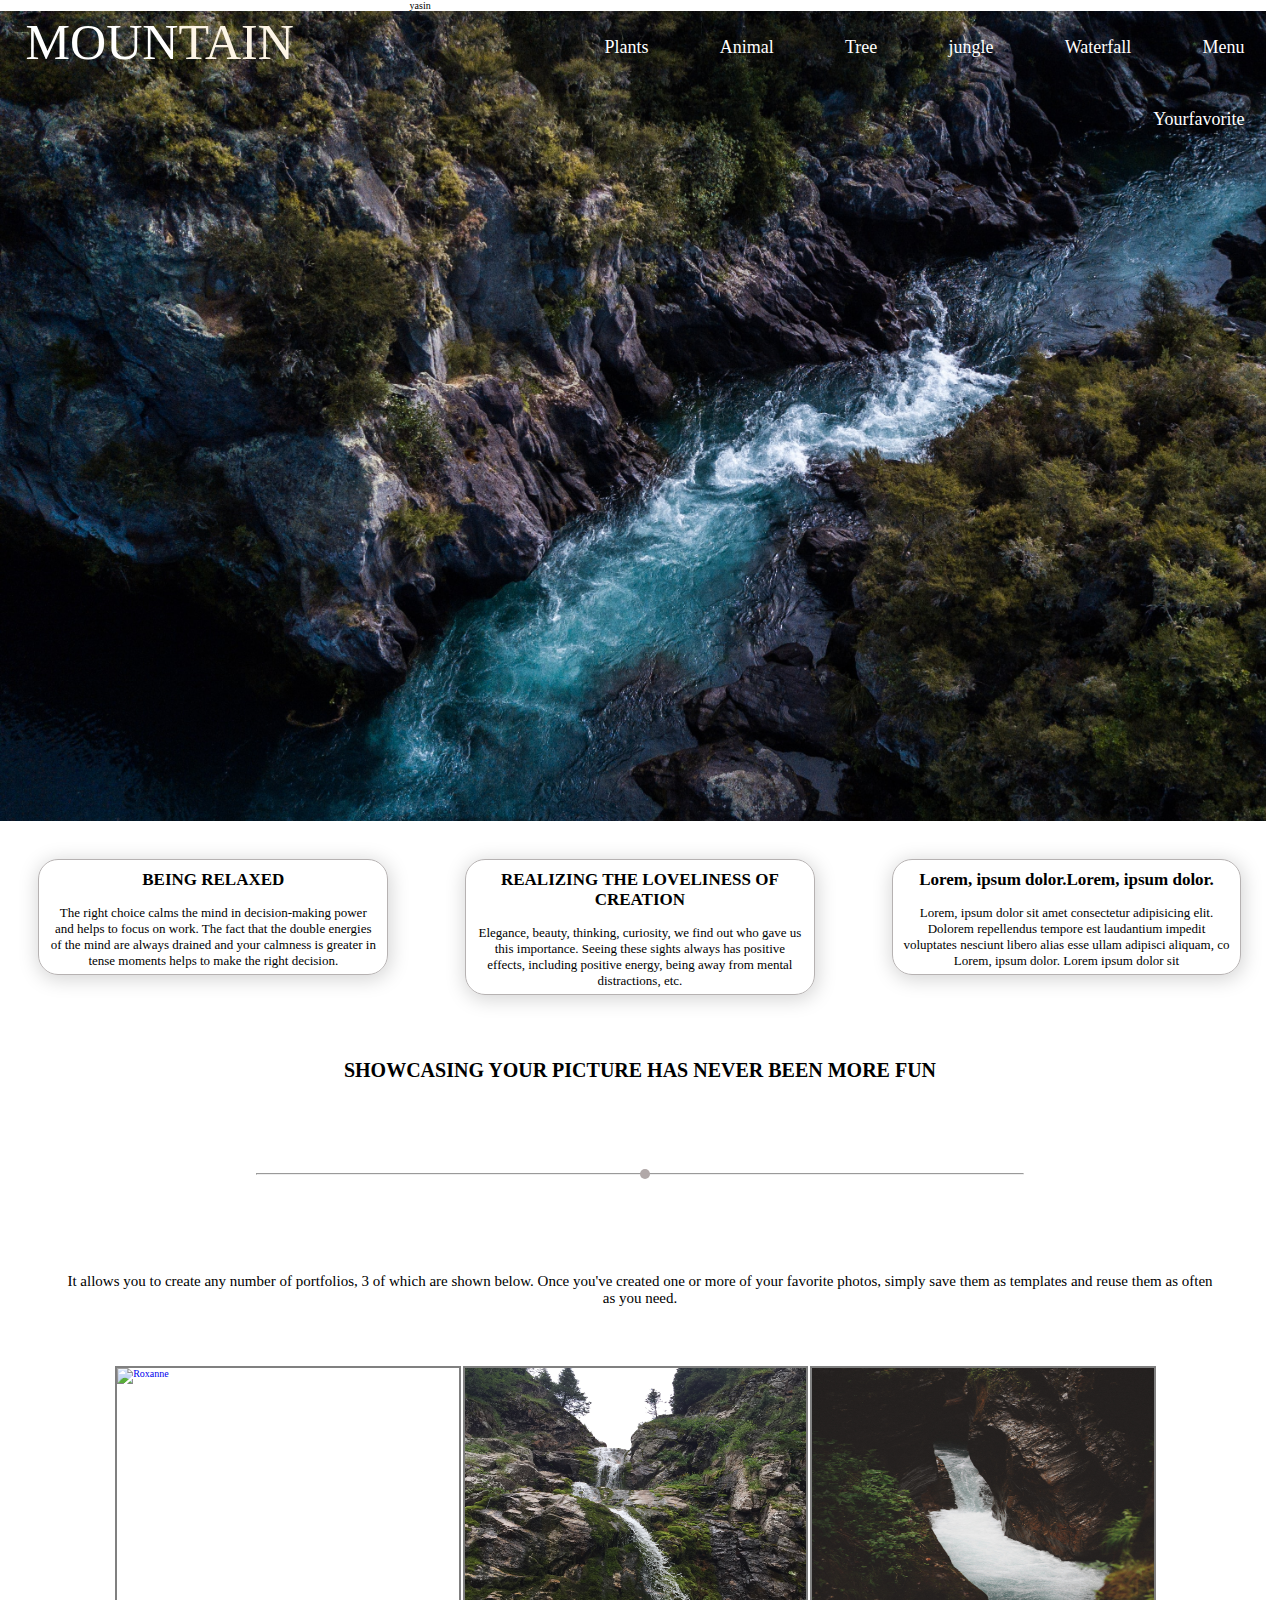
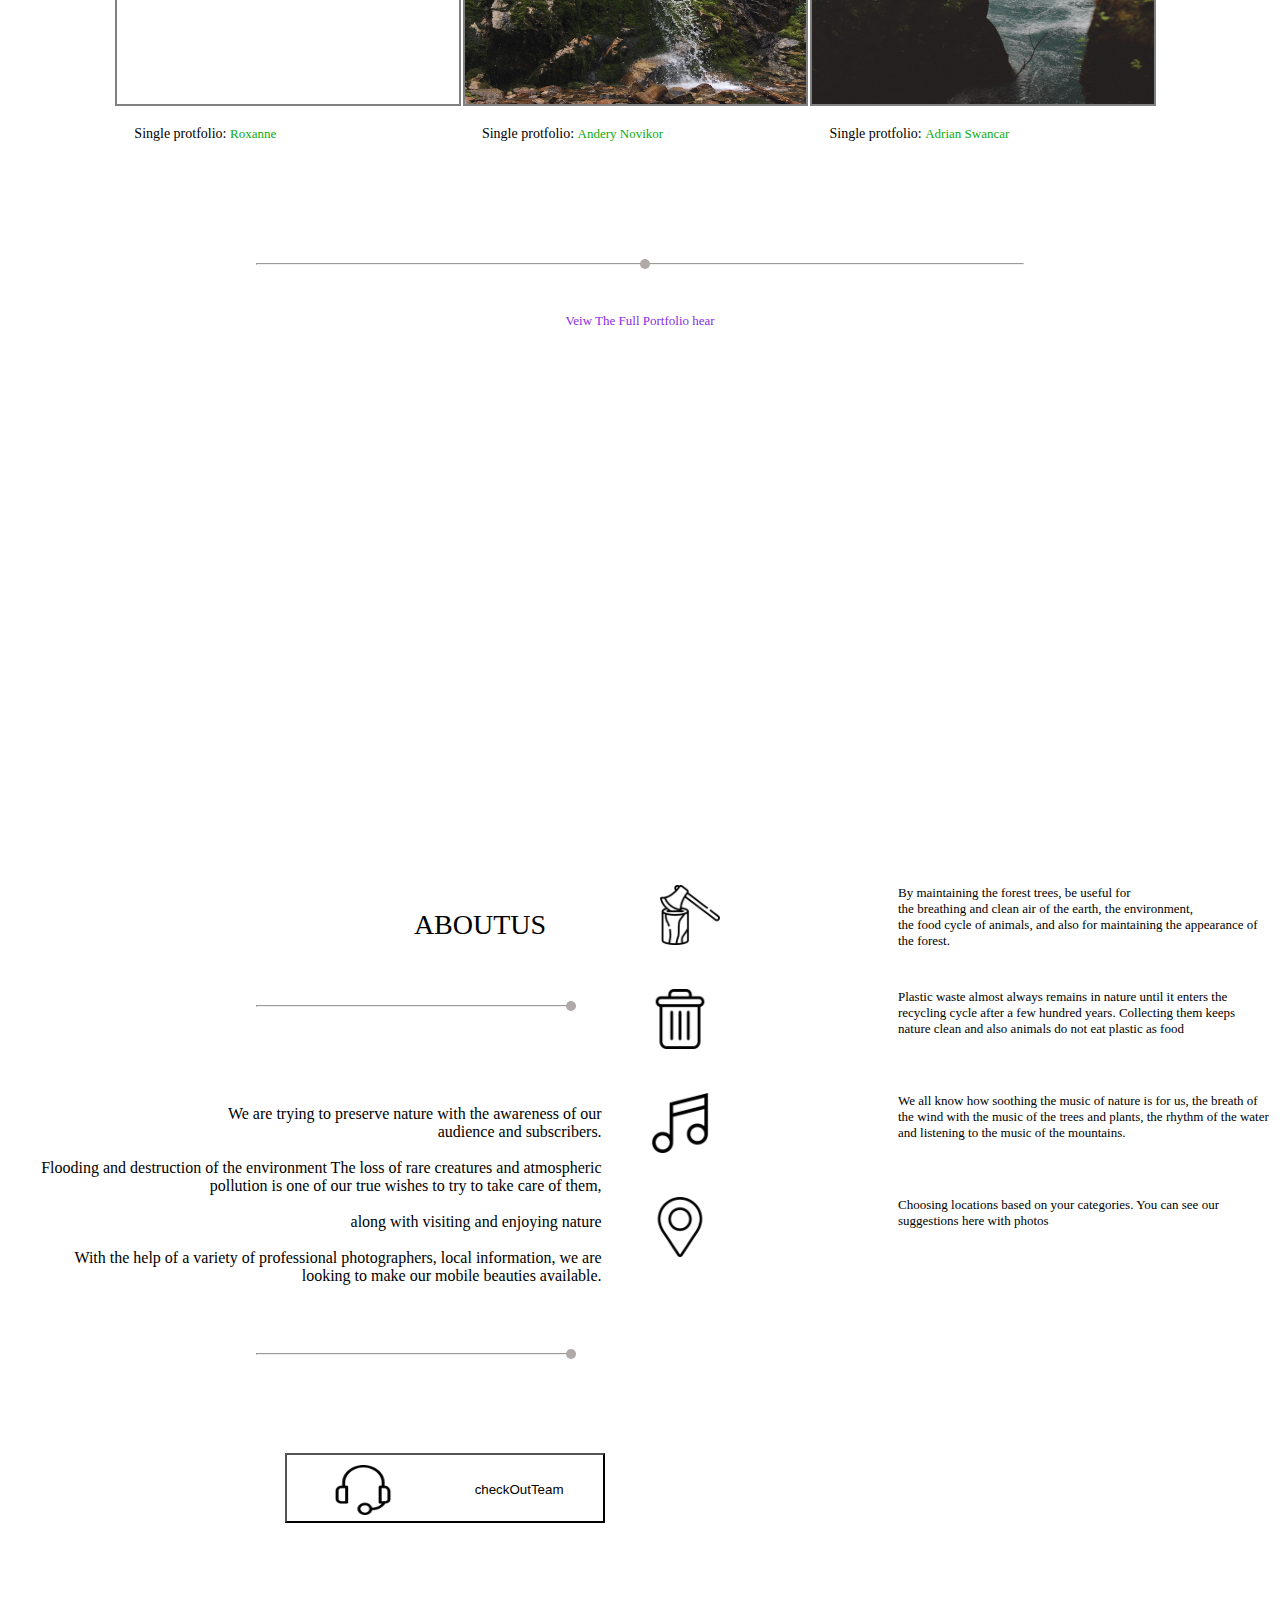
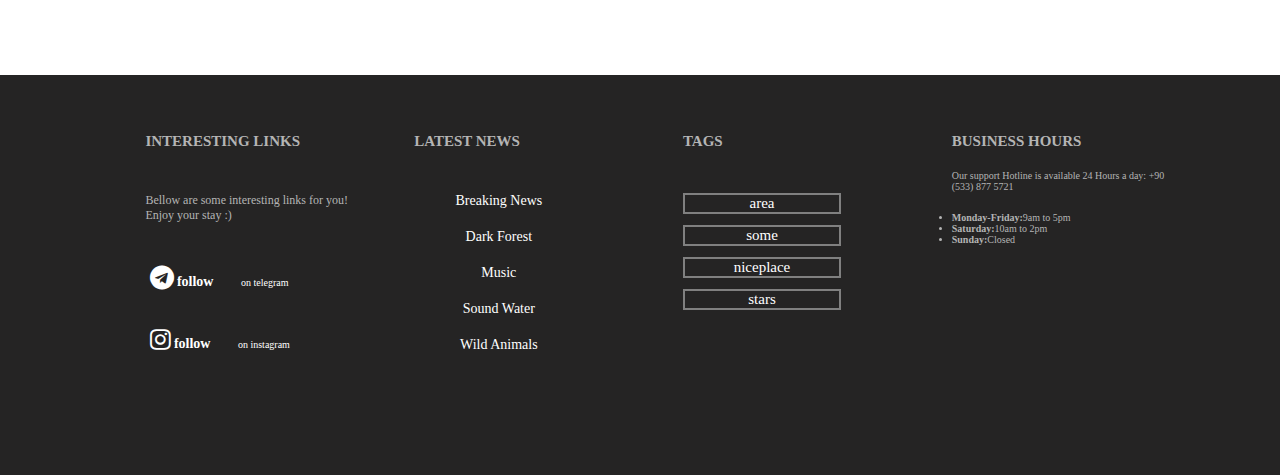
==== Mainpage.html @ f6d327dd "approve" ====
<!DOCTYPE html>
<html lang="en">
  <head>
    <meta charset="UTF-8" />
    <meta http-equiv="X-UA-Compatible" content="IE=edge" />
    <meta name="viewport" content="width=device-width, initial-scale=1.0" />
    <title>mountain</title>
    <link rel="stylesheet" href="Mainpage.css" />
    <link
      rel="stylesheet" 
      href="https://cdnjs.cloudflare.com/ajax/libs/font-awesome/4.7.0/css/font-awesome.min.css"
    />
  </head>

  <body>
    <header>
      <div class="menu" id="title"><span class="title">MOUN</span>TAIN</div>
      <div>
        yasin
      </div>
      <ul class="menu2">
        <li>
          <a class="menutools" id="menutools1" href="Mainpage.html">Menu</a>
        </li>
        <li>
          <a class="menutools" id="menutools2" href="Mainpage.html"
            >Waterfall</a
          >
        </li>
        <li>
          <a class="menutools" id="menutools3" href="Mainpage.html">jungle</a>
        </li>
        <li>
          <a class="menutools" id="menutools4" href="Mainpage.html">Tree</a>
        </li>
        <li>
          <a class="menutools" id="menutools5" href="Mainpage.html">Animal</a>
        </li>
        <li>
          <a class="menutools" id="menutools6" href="Mainpage.html">Plants</a>
        </li>
        <li>
          <a class="menutools" id="menutools7" href="Mainpage.html"
            >Yourfavorite</a
          >
        </li>
      </ul>
    </header>
    <!-- <img class="imgtitle" src="img/j-v-RRWc_JGSXYs-unsplash.jpg" alt="" /> -->
    <div class="imgtitle"></div>
    <aside class="aside">
      <div class="suggestion">
        <h1>BEING RELAXED</h1>

        <p class="padding">
          The right choice calms the mind in decision-making power and helps to
          focus on work. The fact that the double energies of the mind are
          always drained and your calmness is greater in tense moments helps to
          make the right decision. <br />
        </p>
      </div>

      <div class="suggestion">
        <h1>REALIZING THE LOVELINESS OF CREATION</h1>
        <p>
          Elegance, beauty, thinking, curiosity, we find out who gave us this
          importance. Seeing these sights always has positive effects, including
          positive energy, being away from mental distractions, etc.
        </p>
      </div>

      <div class="suggestion">
        <h1>Lorem, ipsum dolor.Lorem, ipsum dolor.</h1>
        <p class="padding">
          Lorem, ipsum dolor sit amet consectetur adipisicing elit. Dolorem
          repellendus tempore est laudantium impedit voluptates nesciunt libero
          alias esse ullam adipisci aliquam, co Lorem, ipsum dolor. Lorem ipsum
          dolor sit
        </p>
      </div>

      <div class="yourphoto" id="yourphoto">
        <h1>SHOWCASING YOUR PICTURE HAS NEVER BEEN MORE FUN</h1>
        <br />
      </div>

      <div class="padding2">
        <hr class="hr1" id="hr1" />
        <span class="h2"></span>
      </div>

      <p class="uploudphoto">
        It allows you to create any number of portfolios, 3 of which are shown
        below. Once you've created one or more of your favorite photos, simply
        save them as templates and reuse them as often as you need.
      </p>

      <div class="uploudyourphoto">
        <a
          title="Roxanne"
          href="https://images.unsplash.com/photo-1618425064898-c9d9db022585?ixlib=rb-1.2.1&ixid=MnwxMjA3fDB8MHxzZWFyY2h8NXx8bWF1bnRhaW58ZW58MHx8MHx8&auto=format&fit=crop&w=500&q=60"
        >
          <img
            id="img1"
            src="https://images.unsplash.com/photo-1618425064898-c9d9db022585?ixlib=rb-1.2.1&ixid=MnwxMjA3fDB8MHxzZWFyY2h8NXx8bWF1bnRhaW58ZW58MHx8MHx8&auto=format&fit=crop&w=500&q=60"
            alt="Roxanne"
          />
        </a>
        <a
          title="Andrey-Novikov"
          href="img/andrey-novikov-0Nq0wpZdcsE-unsplash.jpg"
        >
          <img
            id="img3"
            src="img/andrey-novikov-0Nq0wpZdcsE-unsplash.jpg"
            alt=""
          />
        </a>

        <a
          title="Adrian-Swancar"
          href="img/adrian-swancar-YYwgPgJKsO4-unsplash.jpg"
        >
          <img
            id="img2"
            src="img/adrian-swancar-YYwgPgJKsO4-unsplash.jpg"
            alt=""
          />
        </a>
        <div class="uploudyourphoto right">
          <p class="">Single protfolio: <a href="">Adrian Swancar</a></p>
          <p class="">Single protfolio: <a href="">Andery Novikor</a></p>
          <p class="">Single protfolio: <a href="">Roxanne</a></p>
        </div>

        <div class="padding2">
          <hr class="hr1" />
          <span class="h2"></span>
        </div>

        <div class="veiwPorof">
          <a href="">Veiw The Full Portfolio hear</a>
        </div>
      </div>

      <div class="imgbackground"></div>

      <div class="iconBox">
        <div class="aboutUs">
          <p class="aboutUsStyle">
            <span>ABOUTUS</span>
          </p>
          <div class="padding3">
            <hr class="dotAboutUs" />
            <span class="hHalf"></span>
          </div>

          <div class="textAboutUs">
            <span>
              <span
                >We are trying to preserve nature with the awareness of
                our</span
              ><br />
              <span>audience and subscribers.</span><br /><br />
              <span>
                Flooding and destruction of the environment The loss of rare
                creatures and atmospheric pollution is one of our true wishes to
                try to take care of them, </span
              ><br /><br />
              <span>along with visiting and enjoying nature</span><br /><br />
              <span
                >With the help of a variety of professional photographers, local
                information, we are looking to make our mobile beauties
                available.</span
              >
            </span>
          </div>

          <div class="padding3">
            <hr class="dotAboutUs" />
            <span class="hHalf"></span>
          </div>

          <div class="checkOutTeam">
            <button class="buttunicon">
              <p class="textIcon">checkOutTeam</p>
              <img class="imgIcon" src="img/support.png" alt="" />
            </button>
          </div>
        </div>

        <div class="tools">
          <img src="img/firewood.png" alt="firewood" class="Icon IconPad" />
          <p class="pIcon">
            By maintaining the forest trees, be useful for <br />
            the breathing and clean air of the earth, the environment,<br />
            the food cycle of animals, and also for maintaining the appearance
            of the forest.
          </p>
        </div>

        <div class="tools">
          <img src="img/delete.png" alt="" class="Icon" />
          <p class="pIcon">
            Plastic waste almost always remains in nature until it enters the
            recycling cycle after a few hundred years. Collecting them keeps
            nature clean and also animals do not eat plastic as food
          </p>
        </div>

        <div class="tools">
          <img src="img/musical-note.png" alt="" class="Icon" />
          <p class="pIcon">
            We all know how soothing the music of nature is for us, the breath
            of the wind with the music of the trees and plants, the rhythm of
            the water and listening to the music of the mountains.
          </p>
        </div>

        <div class="tools">
          <img src="img/pin.png" alt="" class="Icon" />
          <p class="pIcon">
            Choosing locations based on your categories. You can see our
            suggestions here with photos
          </p>
        </div>
      </div>
    </aside>
    <footer>
      <div class="footer">
        <div class="container">
          <div class="section">
            <h2 class="h2height">INTERESTING LINKS</h2>
            <p class="footerPfont">
              Bellow are some interesting links for you! Enjoy your stay :)
            </p>
            <div class="follow paddingtop">
              <a href="" class="decoration">
                <i
                  class="fa fa-telegram"
                  style="font-size: 24px; color: white"
                ></i>
                <strong class="strong">follow</strong>
                <span class="span">on telegram</span>
              </a>
            </div>

            <div class="follow">
              <a href="" class="decoration">
                <i
                  class="fa fa-instagram"
                  style="font-size: 24px; color: white"
                ></i>
                <strong class="strong">follow</strong>
                <span class="span">on instagram</span>
              </a>
            </div>
          </div>
          <div class="section">
            <h2 class="h2height">LATEST NEWS</h2>

            <div class="ul">
              <ul>
                <li class="category">
                  <a href=""> Breaking News</a>
                </li>
                <li class="category">
                  <a href=""> Dark Forest</a>
                </li>
                <li class="category">
                  <a href=""> Music</a>
                </li>
                <li class="category">
                  <a href=""> Sound Water</a>
                </li>
                <li class="category">
                  <a href=""> Wild Animals</a>
                </li>
              </ul>
            </div>
          </div>

          <div class="section">

            <h2 class="h2height">TAGS</h2>

            <div class="tagsection">
              <a href="">area</a><br>
              <a href="">some</a><br>
              <a href="">niceplace</a><br>
              <a href="">stars</a>
            </div>

          </div>

          <div class="section">
            
            <h2>BUSINESS HOURS</h2>
            <p class="Tel-Phone">
              Our support Hotline is available 24 Hours a day: +90 (533) 877 5721
            </p>
            <ul class="ul-hours">
              <li><strong>Monday-Friday:</strong>9am to 5pm </li>
              <li><strong>Saturday:</strong>10am to 2pm</li>
              <li><strong>Sunday:</strong>Closed</li>
            </ul>
          </div>
        </div>
      </div>
    </footer>
  </body>
</html>
---- Mainpage.css ----
*{
    margin: 0;
    padding: 0;
    -webkit-box-sizing:border-box ;
    -moz-box-sizing:border-box ;
    -ms-box-sizing:border-box ;
    box-sizing: border-box;
}
body,html{
    font-family: cursive;
    font-size: 10px;
}

.menu{
    width: 30%;
    height: 100px;
    float: left;
    /* background-color: blue; */
    font-size: 5rem;
    float: left;
    margin: 1% 0 0 2%;
    cursor:context-menu ;
    color: oldlace;
}
.title{
    color: white;
}
.menu2 li{
    float: right;
    list-style-type: none;
    font-size: 18px;
    padding: 2%;
}
.menu2 li a{
    padding: 10px;
    border-radius: 13px;
}
.menu2 li a:hover{   
    /* background-color: rgb(217, 211, 211); */
    box-shadow: -1px -1px 13px 2px white;
}
.menutools{
    color: white;
    text-decoration: none;
}
.imgtitle{
    width: 98.9vw;
    height: 90vh;
    background: url("./img/j-v-RRWc_JGSXYs-unsplash.jpg") center center/cover no-repeat;
    background-repeat: no-repeat;
    background-size: cover;
    background-position: 0 0;
    background-attachment: fixed;
    /* opacity: 0.5; */
}
.suggestion{
   width: 27.33%; 
    height: 2%;
    float: left;
    margin: 3% ;
    border: 1px solid rgb(182, 178, 178);
    border-radius: 20px;
    box-shadow: 1px 3px 20px 0.5px lightgray;
    overflow: auto;
}
.suggestion h1 {
    text-align: center;
    font-size: 17px;
    padding: 10px;
}
.suggestion p{
    padding: 5px 10px;
    font-size: 1.3rem;
    text-align: center;
}
.yourphoto{
    display: inline-block;
    width: 100%;
    margin-top: 2%; 
}
.yourphoto h1{
    text-align: center;
    font-size: 200%;
}
.padding2{
    width: 100%;
    height: 100px;
    padding-top: 50px;
    margin-top: 30px;
}
.hr1{
    text-align: center;
    width: 60%;
    float: left;
    margin-left: 20%;
}
.h2{
    height: 10px;
    width: 10px;
    background-color:rgb(177, 168, 168);
    border-radius: 50%;
    float: left;
    margin-left: -30%;
    margin-top: -4.3px;
}
.uploudphoto{
    width: 100%;
    /* background-color: aqua; */
    padding: 0 60px 20px 60px;
    text-align: center;
    margin-top: 50px;
    font-size: 1.5rem;
}
.uploudyourphoto{
    width: 100%;
    height: 200px;
    clear: left;
}
.uploudyourphoto img{
    width: 27%;
    height: 170%;
    margin: 3% 0 0 2px ;
    float: left;
    border: 2px solid gray;
    
}
#img1{
    margin-right: 0;
    margin-left: 9%;
}
.uploudyourphoto p{
    width: 27%;
    /* border: 2px solid gray; */
    padding: 20px ;
    display: inline-flexbox;
    float: right;
    margin: 0.5px 2px 0 0;
    font-size: 1.4rem;
}
.right{
    margin: -9.6%;
}
.uploudyourphoto p a{
    text-decoration: none;
    color: rgb(13, 171, 15);
    font-size: 1.3rem;
}
.imgbackground{
    margin-top: 40px;
    display: inline-block;
    width: 98.9vw;
    height: 50vh;
    background: url("/img/marita-kavelashvili-ugnrXk1129g-unsplash.jpg") center/cover no-repeat ;
    background-attachment: fixed;
    opacity: 0.4;
}
.veiwPorof{
    /* background-color: red; */
    width: 100%;
    height: 50px;
    float: left;
    text-align: center;
    font-size: 1.3rem;
}
.veiwPorof a{
    text-decoration: none;
    color: blueviolet;
}
.iconBox{
    /* display:; */
    margin-top: 20px;
    width: 100%;
    height: 800px;
    /* background-color: red; */
}
.aboutUs{
    width: 50%;
    height: 500px;
    float: left;
    /* background-color: chartreuse; */
}
.Icon{
    width: 60px;
    height: 60px;
}
.IconPad{
    margin-left: 10px;
}

.tools{
    width: 50%;
    height: auto;
    padding: 10px;
    /* margin: 4%; */
    font-size: 1.3rem;
    /* background-color: blue; */
    margin-bottom: 20px;
    float: right;
}
.pIcon{
    width: 60%;
    float: right;
}
.aboutUsStyle{
    text-align: center;
    /* background-color: red; */
    width: 100%;
    height: 100PX;
    line-height: 100px;
    font-size: 2.8rem;
    padding-left: 50%;
}
.dotAboutUs{
    width: 50%;
    height: 0;
    float: right;
    margin-right: 10%;
}
.hHalf{
    height: 10px;
    width: 10px;
    background-color:rgb(177, 168, 168);
    border-radius: 50%;
    float: right;
    margin-right: -50%;
    margin-top: -4.3px;
}
.padding3{
    width: 100%;
    height: 100px;
    margin-top: 30px;
}
.textAboutUs{
    /* background-color: blue; */
    width: 100%;
    height: auto;
    text-align: right;
    padding: 0% 6% 6% 6%;
    font-size: 1.6rem;
}
.checkOutTeam{
    /* background-color: blue; */
    width: 100%;
    height: auto;
}
.buttunicon{
    margin-right: 5.5%;
    width: 50%;
    height: 70px;
    float: right;
    background-color: transparent;
    cursor: pointer;

}
.textIcon{
    width: 50%;
    height: 70px;
    float: right;
    line-height: 70px;
    margin-right: 1.5%;
}
.imgIcon{
    width: 60px;
    height: 60px;
    padding-top: 10px;
}
.footer{
    width: 100%;
    height: 400px;
    background-color: rgb(37, 36, 36);
    padding: 3% 8%;
}
.container{
   width: 100%;
   height: auto;
   padding-top: 20px;
}
.section{
   width: 21%; 
   float: left;
   margin-left: 4%;
   color: rgb(180, 180, 180);
}
.footerPfont{
    width: auto;
    margin-top: 20px;
    padding-bottom: 10px;
    font-size: 12px;
}
.follow{
    margin-top: 12%;
    padding: 5px;
}
#telegrm{
    font-size:24px ; 
    color: white;
}
.decoration{
    text-decoration: none;
}
.strong{
    font-size: 14px; color: white;
}
.span{
    margin-left: 25px; color: white;
}
.ul{
    width: 75%;
    text-align: center;
    margin-top: 20px;
}
.ul li{
    list-style-type: none;
    font-size: 1.4rem;
    padding-bottom: 20px;
}
.ul li a{
    text-decoration: none;
    color: white;
}
.tagsection{
    /* background-color: blue; */
    width: 100%;
    height: 200px;
    margin-top: 20px;
    /* margin-top: 10px; */
    /* float: left; */
}
.tagsection a{
    display: block;
    text-align: center;
    width: 70%;
    text-decoration: none;
    color: white;
    border: 2px solid gray;
    font-size: 15px;
}
.h2height{
    height:40px ;
}
@media (m){

}
.Tel-Phone{
    margin: 20px 0 20px;
}
.ul-hours{
    margin-bottom: 10px;
}
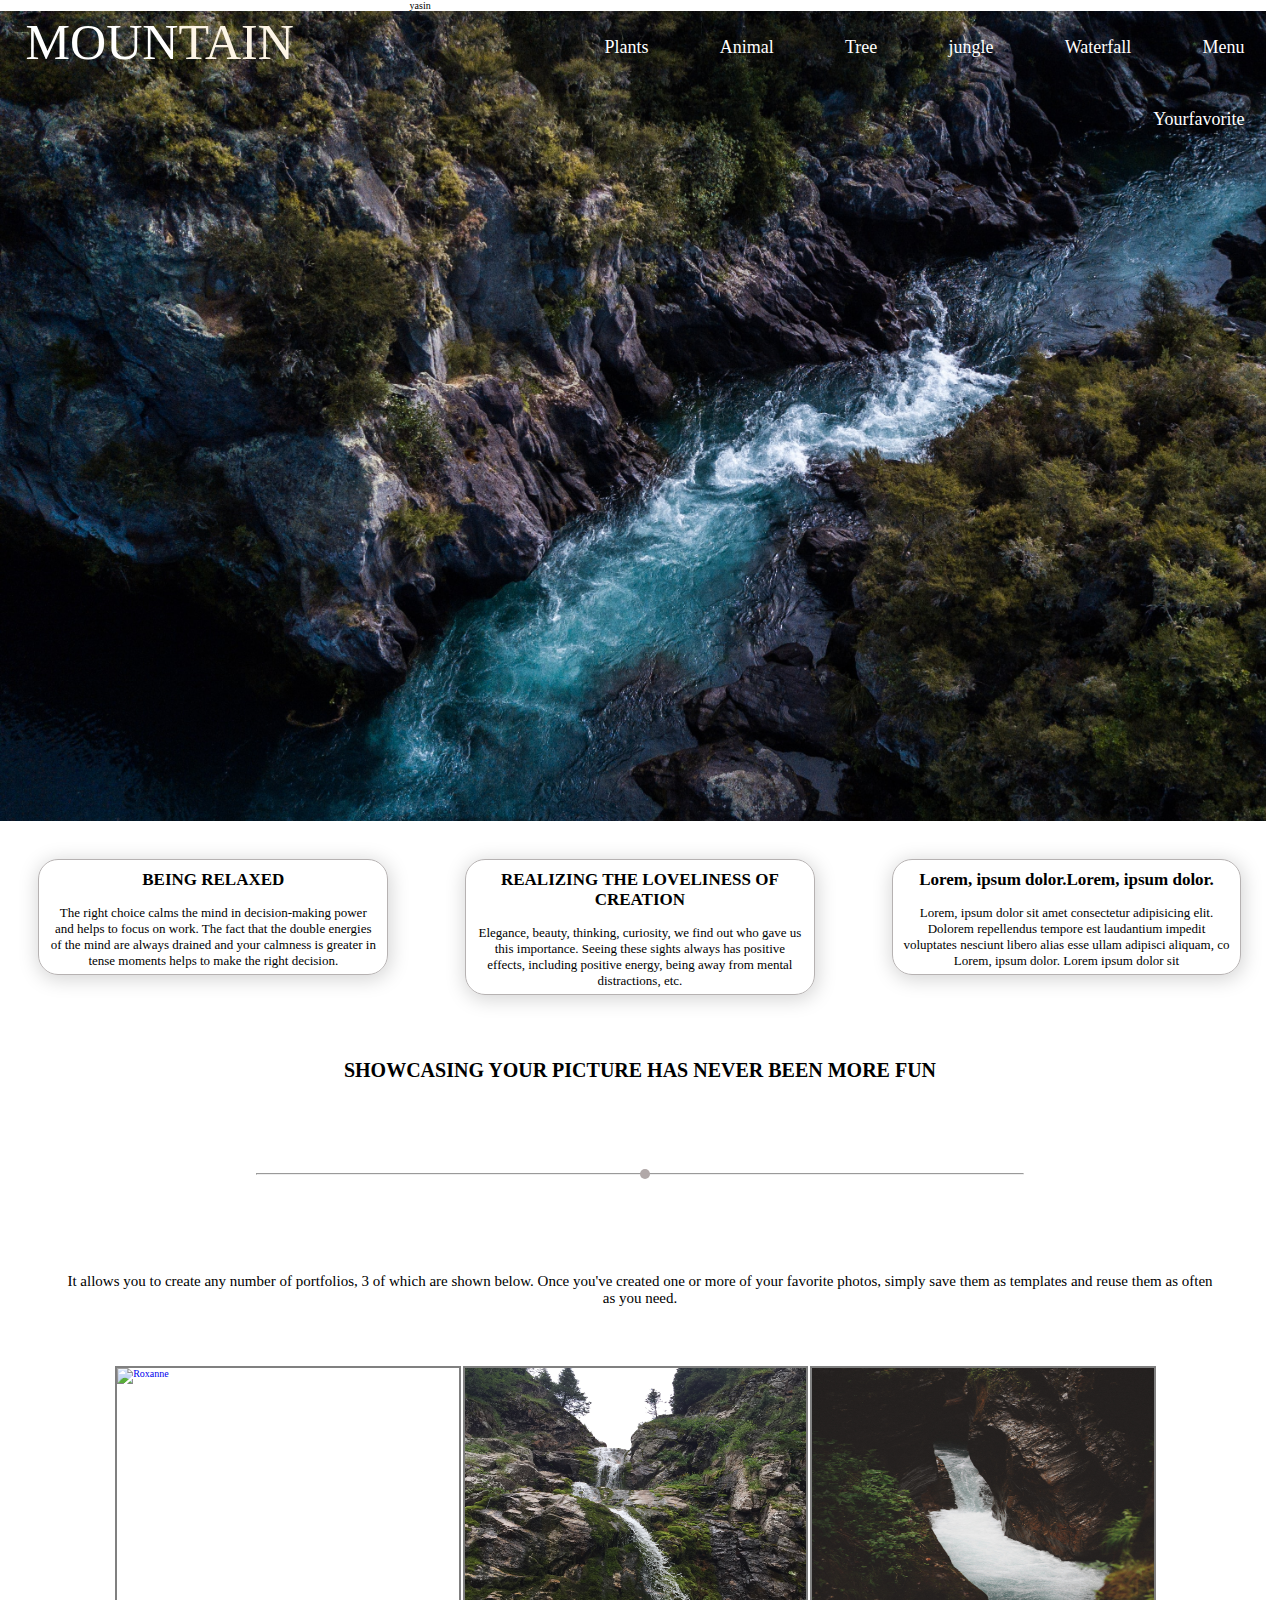
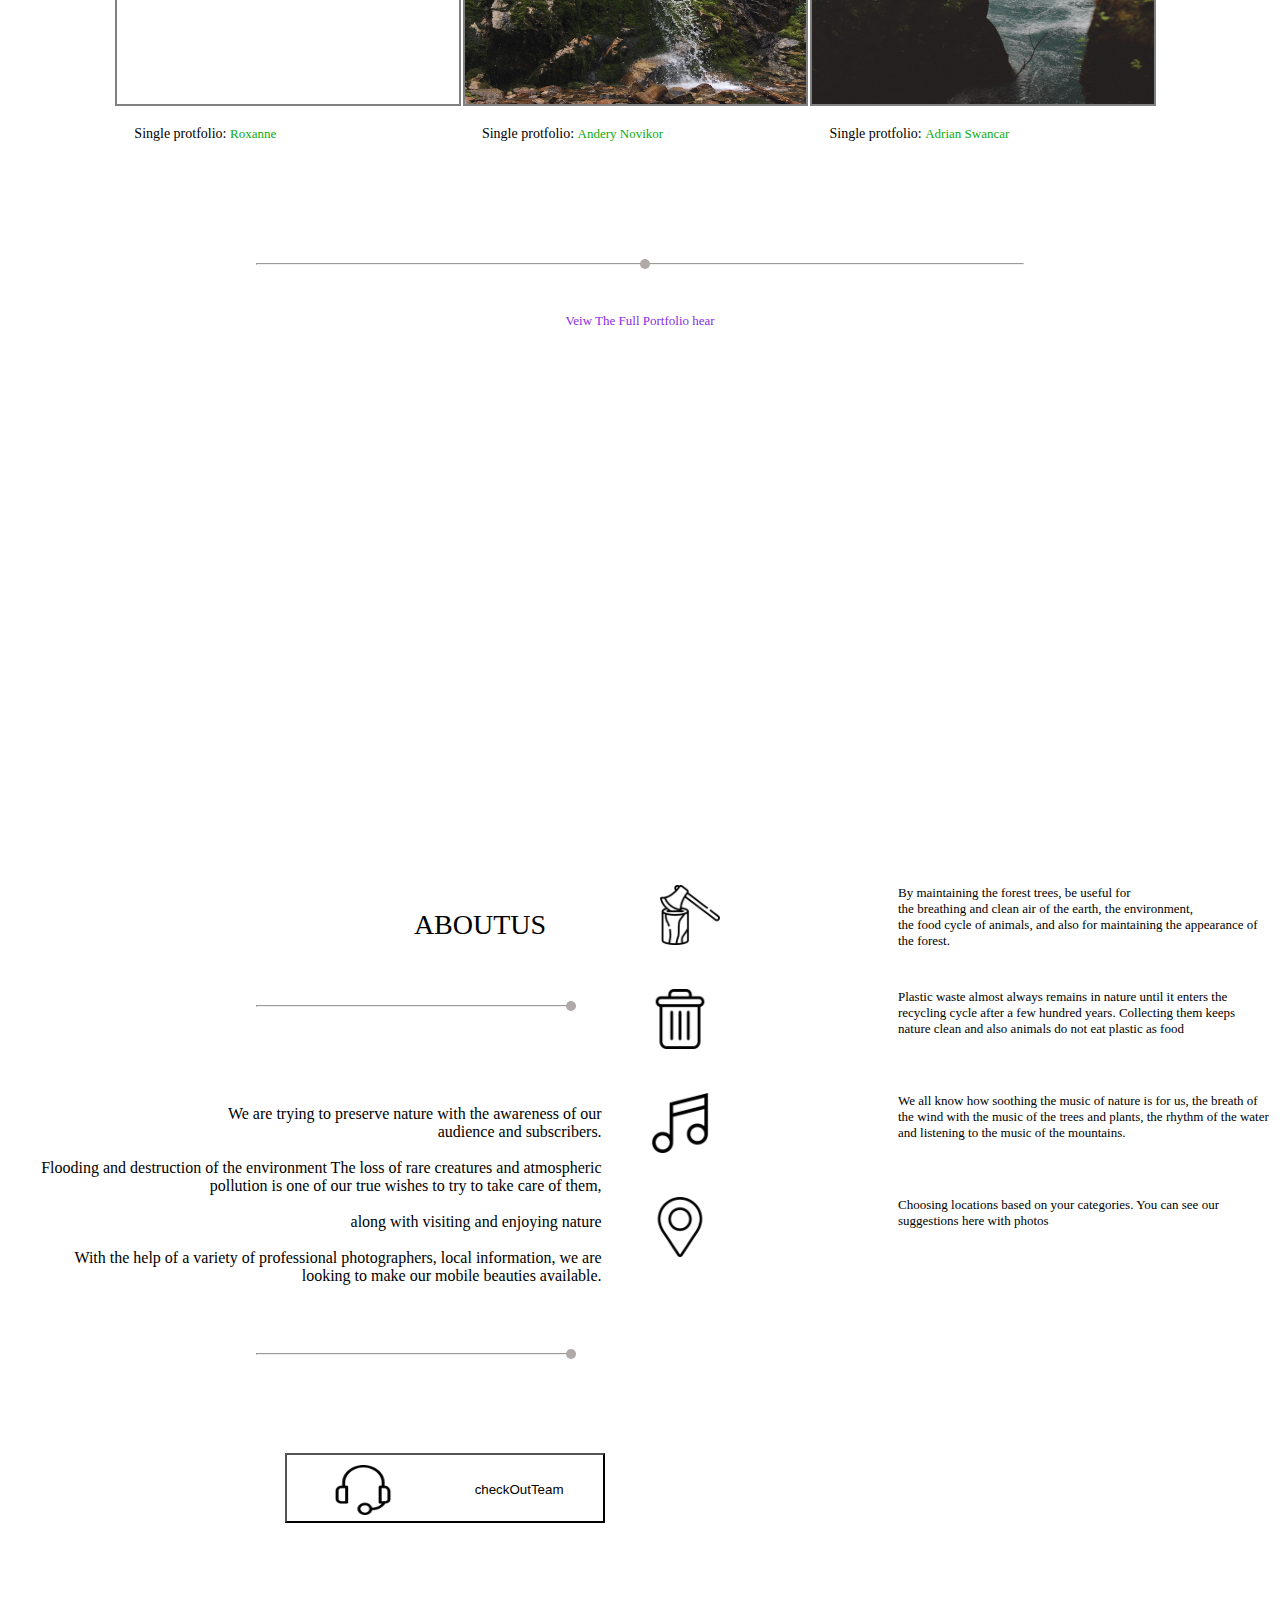
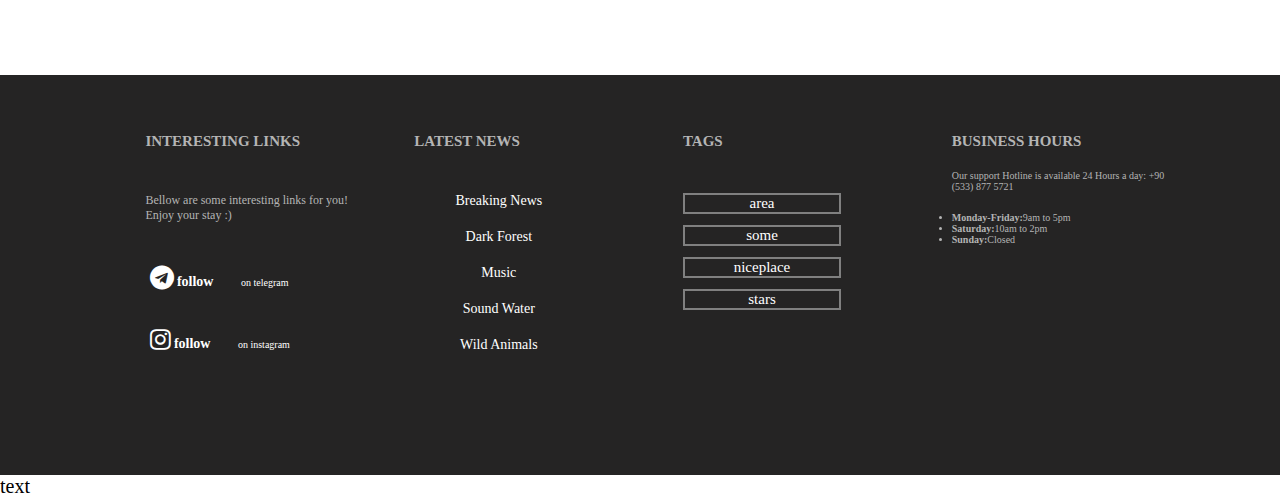
==== commit b893144a: "class yasin" ====
--- a/Mainpage.html
+++ b/Mainpage.html
@@ -307,6 +307,9 @@
           </div>
         </div>
       </div>
+      <div class="yasin">
+        text
+      </div>
     </footer>
   </body>
 </html>--- a/Mainpage.css
+++ b/Mainpage.css
@@ -346,4 +346,7 @@
 }
 .ul-hours{
     margin-bottom: 10px;
+}
+.yasin{
+    font-size: 20px;
 }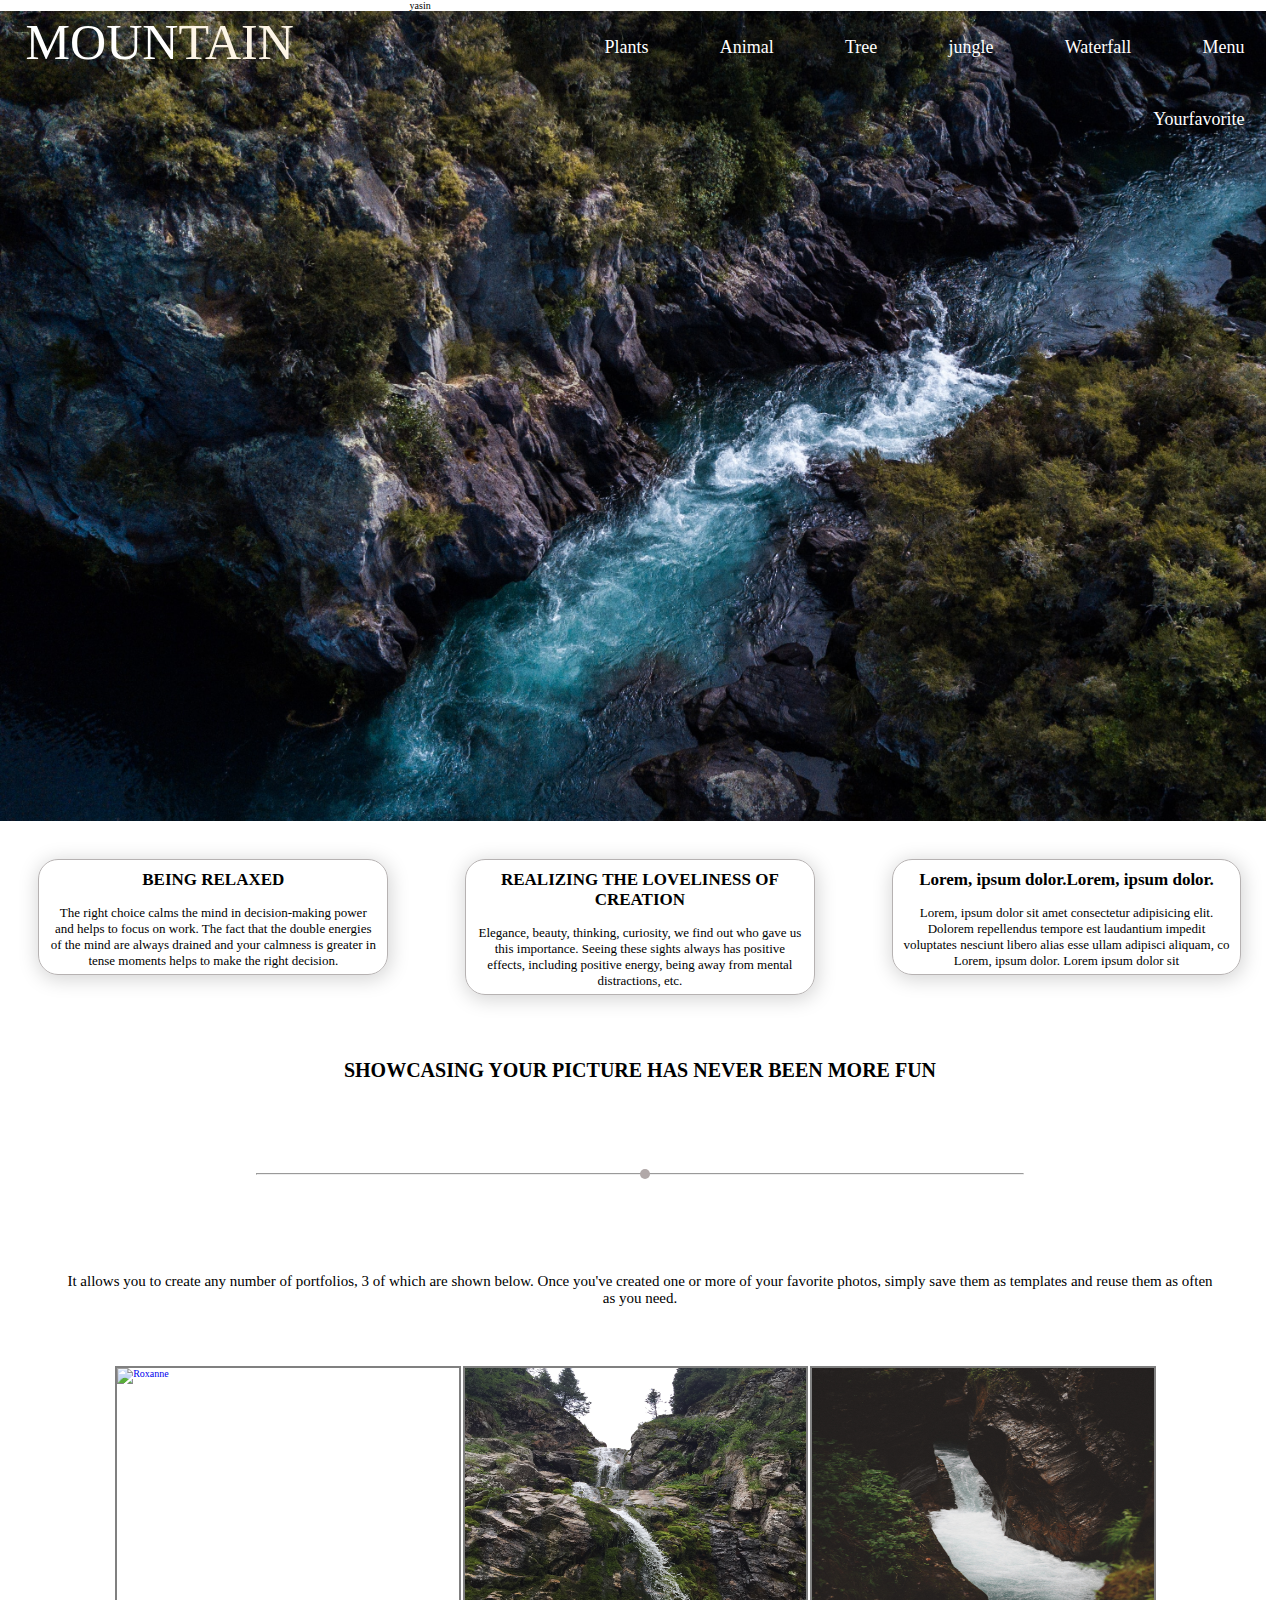
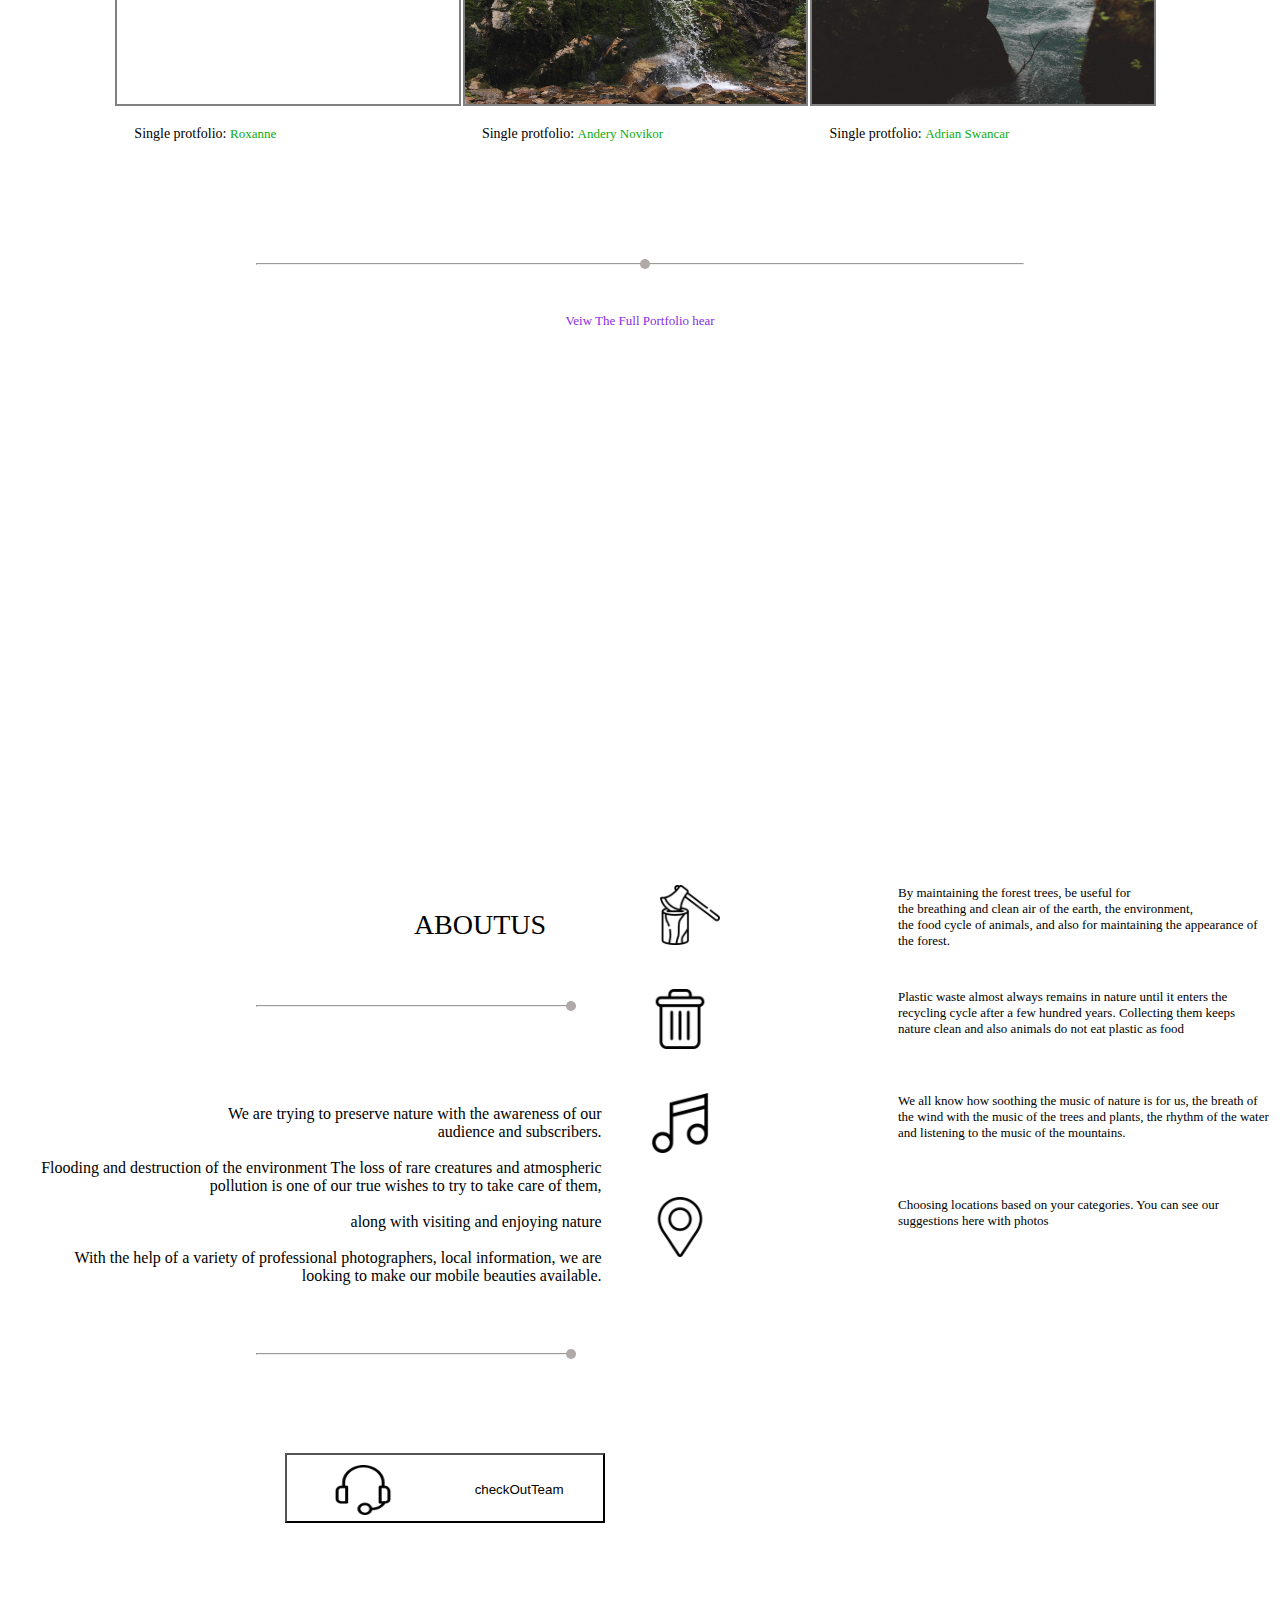
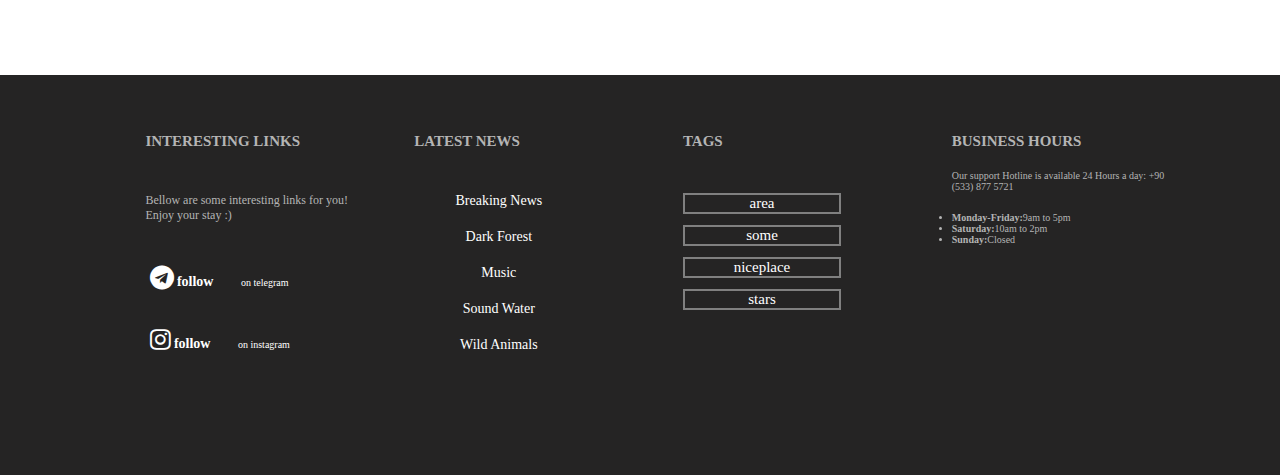
==== commit 239a82c9: "recovery code" ====
--- a/Mainpage.html
+++ b/Mainpage.html
@@ -307,9 +307,6 @@
           </div>
         </div>
       </div>
-      <div class="yasin">
-        text
-      </div>
     </footer>
   </body>
 </html>--- a/Mainpage.css
+++ b/Mainpage.css
@@ -346,7 +346,4 @@
 }
 .ul-hours{
     margin-bottom: 10px;
-}
-.yasin{
-    font-size: 20px;
 }